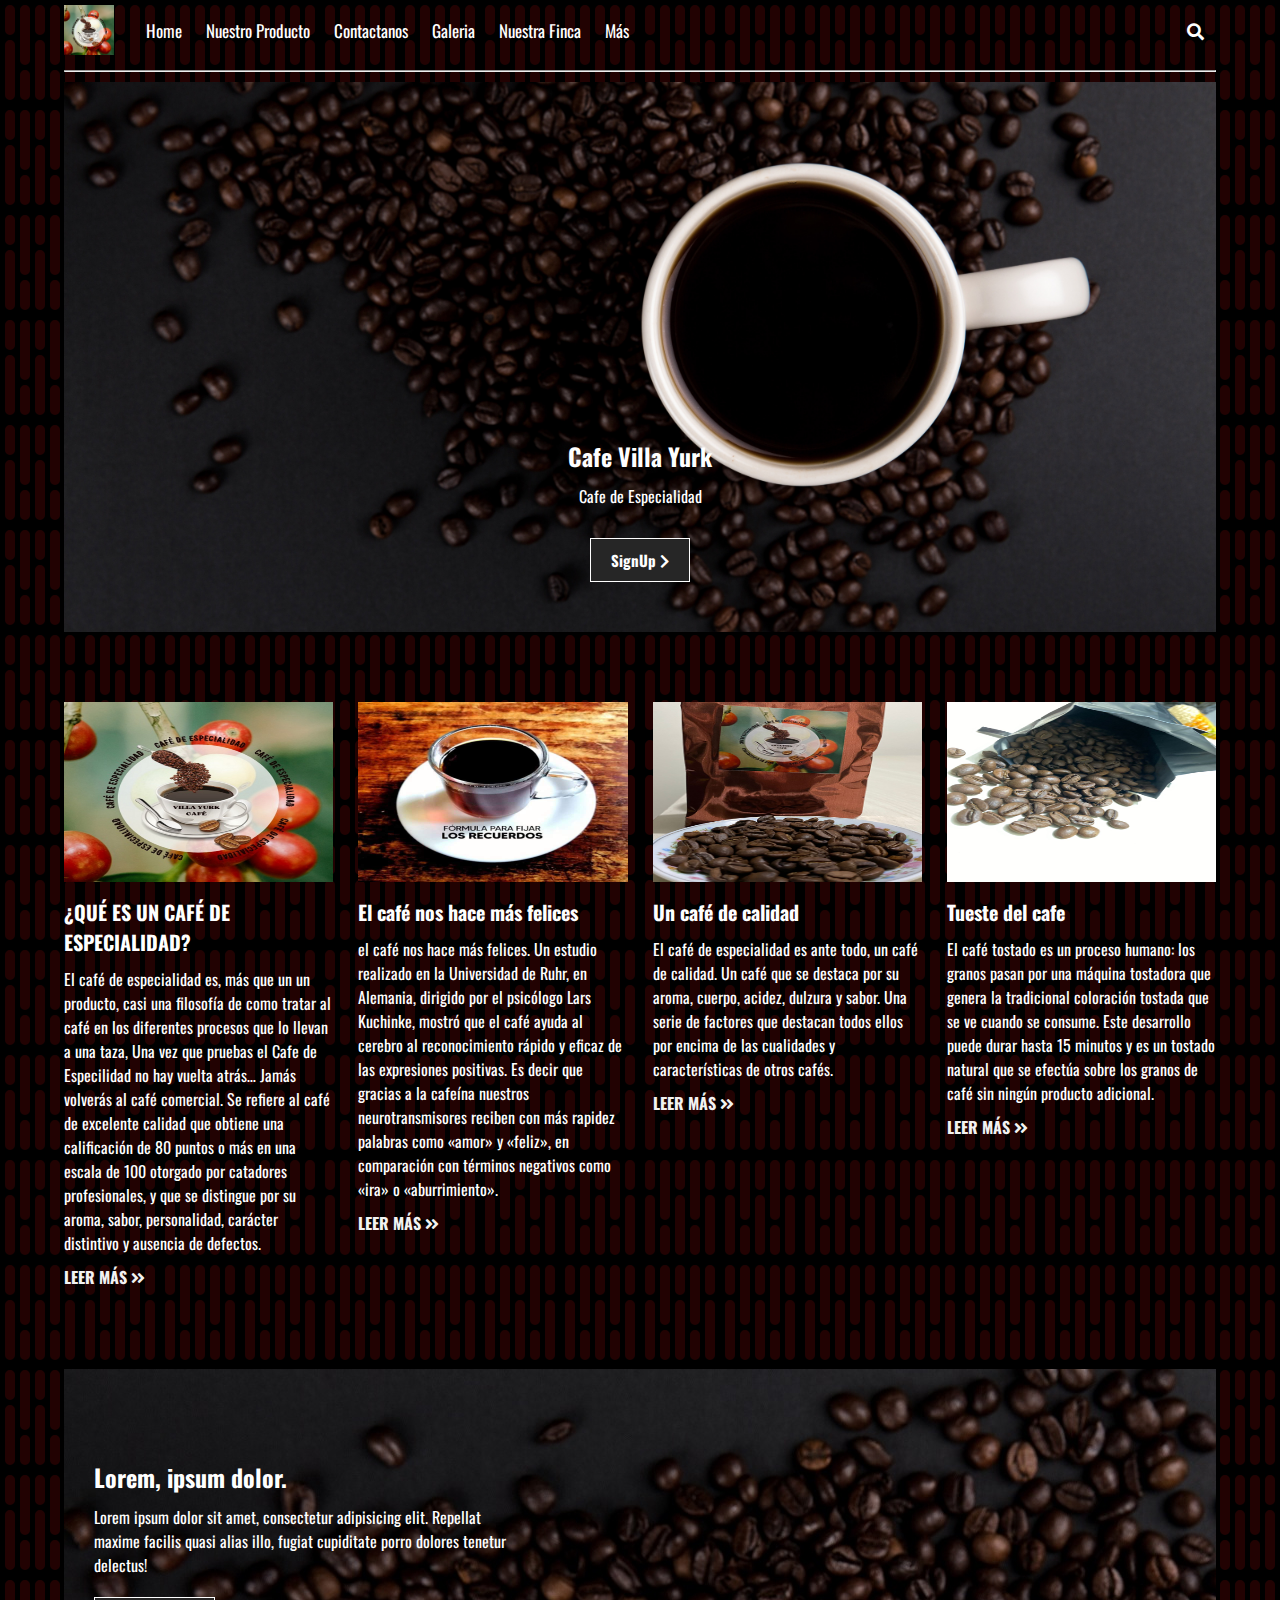
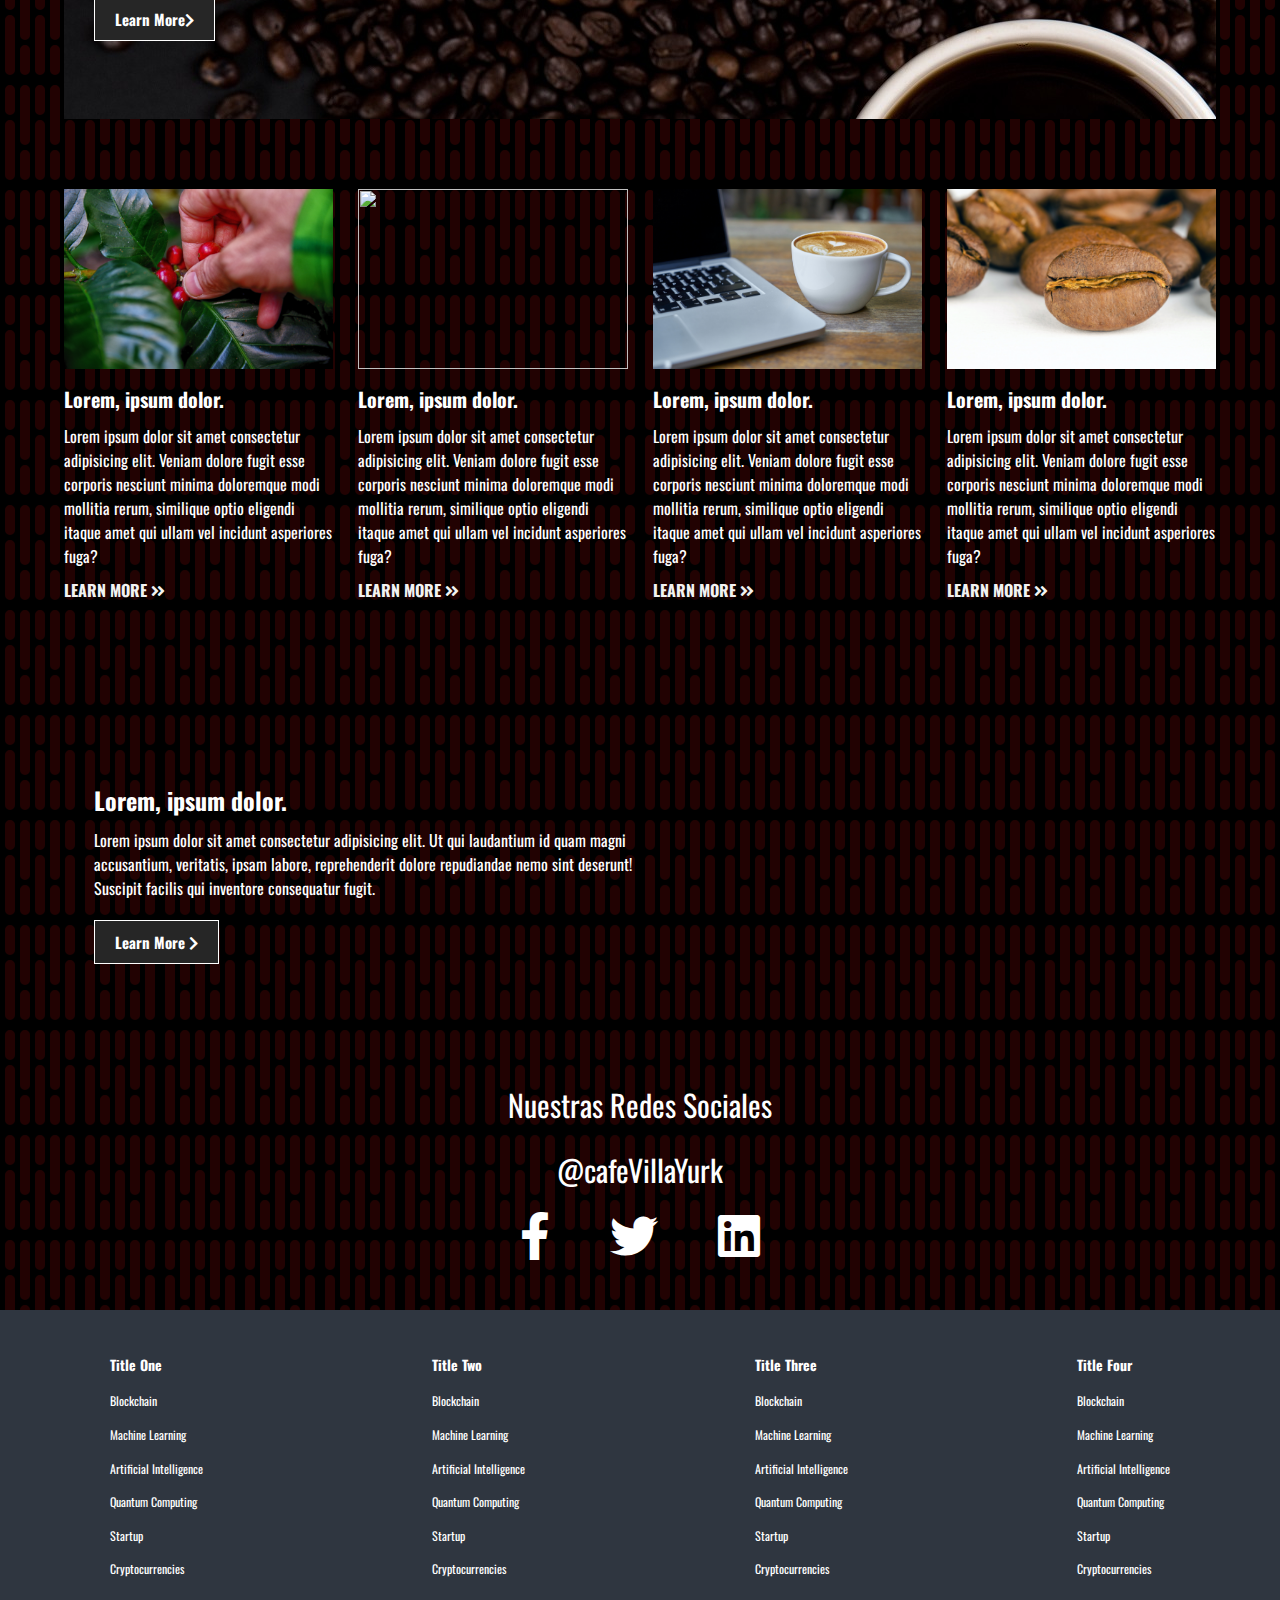
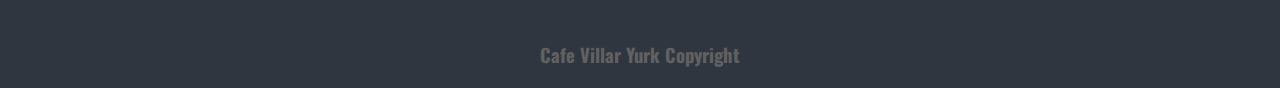
==== index.html @ a03559a6 "first commit" ====
<!DOCTYPE html>
<html lang="es">

<head>
  <meta charset="UTF-8">
  <meta name="viewport" content="width=device-width, initial-scale=1.0">
  <title>Cafe Villa Yurk</title>
  <!-- Font -->
  <link href="https://fonts.googleapis.com/css2?family=Oswald:wght@300;400;500&display=swap" rel="stylesheet">
  <!-- Font Awesome -->
  <link rel="stylesheet" href="https://cdnjs.cloudflare.com/ajax/libs/font-awesome/5.13.0/css/all.min.css">
  <!-- CUSTOM CSS -->
  <link rel="stylesheet" href="styles.css">
</head>

<body>

  <div class="menu-btn">
    <i class="fas fa-bars fa-2x"></i>
  </div>

  <div class="container">
    <!-- Navigation -->
    <nav class="nav-main">
      <!-- Brand -->
      <img src="img/brand.jpeg" alt="Villa Yurk Logo" class="nav-brand">
      <!-- Left Nav -->
      <ul class="nav-menu">
        <li>
          <a href="#">Home</a>
        </li>
        <li>
          <a href="#">Nuestro Producto</a>
        </li>
        <li>
          <a href="#">Contactanos</a>
        </li>
        <li>
          <a href="#">Galeria</a>
        </li>
        <li>
          <a href="#">Nuestra Finca</a>
        </li>
        <li>
          <a href="#">Más</a>
        </li>
      </ul>

      <!-- Right Nav -->
      <ul class="nav-menu-right">
        <li>
          <a href="#">
            <i class="fas fa-search"></i>
          </a>
        </li>
      </ul>
    </nav>
    <hr>

    <!-- SHOWCASE -->
    <header class="showcase">
      <h2>Cafe Villa Yurk</h2>
      <p>Cafe de Especialidad</p>
      <a href="#" class="btn">
        SignUp <i class="fas fa-chevron-right"></i>
      </a>
    </header>

    <!-- NEWS CARDS -->
    <div class="news-cards">
      <div>
        <img src="img/cafe1.jpeg" alt="" />
        <h3>¿QUÉ ES UN CAFÉ DE ESPECIALIDAD?</h3>
        <p>El café de especialidad es, más que un un producto, casi una filosofía de como tratar al café en los diferentes procesos que lo llevan a una taza, Una vez que pruebas el Cafe de Especilidad no hay vuelta atrás… Jamás volverás al café comercial. Se refiere al café de excelente calidad que obtiene una calificación de 80 puntos o más en una escala de 100 otorgado por catadores profesionales, y que se distingue por su aroma, sabor, personalidad, carácter distintivo y ausencia de defectos. 
        </p>
        <a href="#">Leer más <i class="fas fa-angle-double-right"></i></a>
      </div>
      <div>
        <img src="img/cafe2.jpeg" alt="" />
        <h3>El café nos hace más felices</h3>
        <p>el café nos hace más felices. Un estudio realizado en la Universidad de Ruhr, en Alemania, dirigido por el psicólogo Lars Kuchinke, mostró que el café ayuda al cerebro al reconocimiento rápido y eficaz de las expresiones positivas. Es decir que gracias a la cafeína nuestros neurotransmisores reciben con más rapidez palabras como «amor» y «feliz», en comparación con términos negativos como «ira» o «aburrimiento».
        </p>
        <a href="#">Leer más <i class="fas fa-angle-double-right"></i></a>
      </div>
      <div>
        <img src="img/cafe3.jpeg" alt="" />
        <h3>Un café de calidad</h3>
        <p>El café de especialidad es ante todo, un café de calidad. Un café que se destaca por su aroma, cuerpo, acidez, dulzura y sabor. Una serie de factores que destacan todos ellos por encima de las cualidades y características de otros cafés.
        </p>
        <a href="#">Leer más <i class="fas fa-angle-double-right"></i></a>
      </div>
      <div>
        <img src="img/cafe4.jpeg" alt="" />
        <h3>Tueste del cafe</h3>
        <p>El café tostado es un proceso humano: los granos pasan por una máquina tostadora que genera la tradicional coloración tostada que se ve cuando se consume. Este desarrollo puede durar hasta 15 minutos y es un tostado natural que se efectúa sobre los granos de café sin ningún producto adicional. 
        </p>
        <a href="#">Leer más <i class="fas fa-angle-double-right"></i></a>
      </div>
    </div>

    <!-- Card Banner 1-->
    <section class="cards-banner-one">
      <div class="content">
        <h2>Lorem, ipsum dolor.</h2>
        <!-- lorem 20 -->
        <p>Lorem ipsum dolor sit amet, consectetur adipisicing elit. Repellat maxime facilis quasi alias illo, fugiat
          cupiditate porro dolores tenetur delectus!</p>
        <a href="#" class="btn">Learn More<i class="fas fa-chevron-right"></i></a>
      </div>
    </section>

    <!-- NEWS CARDS -->
    <div class="news-cards">
      <div>
        <img src="img/cafe5.jpg" alt="" />
        <h3>Lorem, ipsum dolor.</h3>
        <p>Lorem ipsum dolor sit amet consectetur adipisicing elit. Veniam dolore fugit esse corporis nesciunt minima
          doloremque modi mollitia rerum, similique optio eligendi itaque amet qui ullam vel incidunt asperiores fuga?
        </p>
        <a href="#">Learn More <i class="fas fa-angle-double-right"></i></a>
      </div>
      <div>
        <img src="img/cafe6.jpg" alt="" />
        <h3>Lorem, ipsum dolor.</h3>
        <p>Lorem ipsum dolor sit amet consectetur adipisicing elit. Veniam dolore fugit esse corporis nesciunt minima
          doloremque modi mollitia rerum, similique optio eligendi itaque amet qui ullam vel incidunt asperiores fuga?
        </p>
        <a href="#">Learn More <i class="fas fa-angle-double-right"></i></a>
      </div>
      <div>
        <img src="img/cafe7.jpg" alt="" />
        <h3>Lorem, ipsum dolor.</h3>
        <p>Lorem ipsum dolor sit amet consectetur adipisicing elit. Veniam dolore fugit esse corporis nesciunt minima
          doloremque modi mollitia rerum, similique optio eligendi itaque amet qui ullam vel incidunt asperiores fuga?
        </p>
        <a href="#">Learn More <i class="fas fa-angle-double-right"></i></a>
      </div>
      <div>
        <img src="img/cafe8.jpg" alt="" />
        <h3>Lorem, ipsum dolor.</h3>
        <p>Lorem ipsum dolor sit amet consectetur adipisicing elit. Veniam dolore fugit esse corporis nesciunt minima
          doloremque modi mollitia rerum, similique optio eligendi itaque amet qui ullam vel incidunt asperiores fuga?
        </p>
        <a href="#">Learn More <i class="fas fa-angle-double-right"></i></a>
      </div>
    </div>

    <!-- third card -->
    <section class="cards-banner-two">
      <div class="content">
        <h2>Lorem, ipsum dolor.</h2>
        <!-- lorem 30 -->
        <p>Lorem ipsum dolor sit amet consectetur adipisicing elit. Ut qui laudantium id quam magni accusantium,
          veritatis, ipsam labore, reprehenderit dolore repudiandae nemo sint deserunt! Suscipit facilis qui inventore
          consequatur fugit.</p>
        <a href="#" class="btn">Learn More <i class="fas fa-chevron-right"></i></a>
      </div>
    </section>

    <!-- Follow -->
    <section class="social">
      <p>Nuestras Redes Sociales</p>
      <p>@cafeVillaYurk</p>
      <div class="links">
        <a href="https://facebook.com">
          <i class="fab fa-facebook-f"></i>
        </a>
        <a href="https://twitter.com">
          <i class="fab fa-twitter"></i>
        </a>
        <a href="https://linkdin.com">
          <i class="fab fa-linkedin"></i>
        </a>
      </div>
    </section>
  </div>

  <!-- Footer Links -->
  <div class="footer-links">
    <div class="footer-container">
      <ul>
        <li>
          <a href="#">
            <h3>Title One</h3>
          </a>
        </li>
        <li>
          <a href="#">Blockchain</a>
        </li>
        <li>
          <a href="#">Machine Learning</a>
        </li>
        <li>
          <a href="#">Artificial Intelligence</a>
        </li>
        <li>
          <a href="#">Quantum Computing</a>
        </li>
        <li>
          <a href="#">Startup</a>
        </li>
        <li>
          <a href="#">Cryptocurrencies</a>
        </li>
      </ul>
      <ul>
        <li>
          <a href="#">
            <h3>Title Two</h3>
          </a>
        </li>
        <li>
          <a href="#">Blockchain</a>
        </li>
        <li>
          <a href="#">Machine Learning</a>
        </li>
        <li>
          <a href="#">Artificial Intelligence</a>
        </li>
        <li>
          <a href="#">Quantum Computing</a>
        </li>
        <li>
          <a href="#">Startup</a>
        </li>
        <li>
          <a href="#">Cryptocurrencies</a>
        </li>
      </ul>
      <ul>
        <li>
          <a href="#">
            <h3>Title Three</h3>
          </a>
        </li>
        <li>
          <a href="#">Blockchain</a>
        </li>
        <li>
          <a href="#">Machine Learning</a>
        </li>
        <li>
          <a href="#">Artificial Intelligence</a>
        </li>
        <li>
          <a href="#">Quantum Computing</a>
        </li>
        <li>
          <a href="#">Startup</a>
        </li>
        <li>
          <a href="#">Cryptocurrencies</a>
        </li>
      </ul>
      <ul>
        <li>
          <a href="#">
            <h3>Title Four</h3>
          </a>
        </li>
        <li>
          <a href="#">Blockchain</a>
        </li>
        <li>
          <a href="#">Machine Learning</a>
        </li>
        <li>
          <a href="#">Artificial Intelligence</a>
        </li>
        <li>
          <a href="#">Quantum Computing</a>
        </li>
        <li>
          <a href="#">Startup</a>
        </li>
        <li>
          <a href="#">Cryptocurrencies</a>
        </li>
      </ul>
    </div>
  </div>

  <!-- Footer -->
  <footer class="footer">
    <h3>Cafe Villar Yurk Copyright</h3>
  </footer>

  <!-- Scroll Reveal -->
  <script src="https://unpkg.com/scrollreveal"></script>
  <script src="main.js"></script>
</body>

</html>
---- styles.css ----
/* Global */
* {
  box-sizing: border-box;
  margin: 0;
  padding: 0;
}

body {
  font-family: "Oswald", sans-serif;
  background-color: #000000;
  /* Pattern from https://www.heropatterns.com/ */
  background-image: url("data:image/svg+xml,%3Csvg xmlns='http://www.w3.org/2000/svg' width='80' height='105' viewBox='0 0 80 105'%3E%3Cg fill-rule='evenodd'%3E%3Cg id='death-star' fill='%23540606' fill-opacity='0.4'%3E%3Cpath d='M20 10a5 5 0 0 1 10 0v50a5 5 0 0 1-10 0V10zm15 35a5 5 0 0 1 10 0v50a5 5 0 0 1-10 0V45zM20 75a5 5 0 0 1 10 0v20a5 5 0 0 1-10 0V75zm30-65a5 5 0 0 1 10 0v50a5 5 0 0 1-10 0V10zm0 65a5 5 0 0 1 10 0v20a5 5 0 0 1-10 0V75zM35 10a5 5 0 0 1 10 0v20a5 5 0 0 1-10 0V10zM5 45a5 5 0 0 1 10 0v50a5 5 0 0 1-10 0V45zm0-35a5 5 0 0 1 10 0v20a5 5 0 0 1-10 0V10zm60 35a5 5 0 0 1 10 0v50a5 5 0 0 1-10 0V45zm0-35a5 5 0 0 1 10 0v20a5 5 0 0 1-10 0V10z' /%3E%3C/g%3E%3C/g%3E%3C/svg%3E");
  color: #1e272e;
  color: #fff;
  font-size: 16px;
}

a {
  color: #ffffff;
  text-decoration: none;
}

ul {
  list-style: none;
}

.container {
  width: 90%;
  margin: auto;
}

/* Navigation */
.nav-main {
  font-size: 17px;
  display: flex;
  justify-content: space-between;
  align-items: center;
  height: 60px;
  padding: 20px 0;
}

.nav-brand {
  width: 50px;
}

/* Navbar Left */
.nav-main ul {
  display: flex;
}

.nav-main ul li {
  padding: 10px;
}

.nav-main ul li a {
  padding: 2px;
}

.nav-main ul li a:hover {
  border-bottom: 2px solid #fff;
}

.nav-main ul.nav-menu {
  flex: 1;
  margin-left: 20px;
}

hr {
  margin: 10px 0;
}

/* Responsive Button */
.menu-btn {
  cursor: pointer;
  position: absolute;
  top: 15px;
  right: 30px;
  z-index: 2;
  display: none;
}

/* SHOWCASE */

.btn {
  cursor: pointer;
  display: inline-block;
  border: 0;
  font-weight: bold;
  padding: 10px 20px;
  background: #262626;
  color: #fff;
  font-size: 15px;
  border: 1px solid #fff;
}

.btn:hover {
  opacity: 0.9;
}

.showcase {
  width: 100%;
  height: 550px;
  background: url("./img/Baner1.jpg") no-repeat center center/cover;
  display: flex;
  flex-direction: column;
  align-items: center;
  text-align: center;
  justify-content: flex-end;
  padding-bottom: 50px;
  margin-bottom: 20px;
  color: #fff;
}

.showcase h2,
.showcase p {
  margin-bottom: 10px;
}

.showcase .btn {
  margin-top: 20px;
}

/* News Cards */
.news-cards {
  display: grid;
  grid-template-columns: repeat(4, 1fr);
  gap: 25px;
  margin: 70px 0;
}

.news-cards img {
  width: 100%;
  height: 180px;
}

.news-cards h3 {
  font-size: 20px;
  margin: 10px 0;
}

.news-cards a {
  padding: 10px 0;
  color: #f2f2f2;
  text-transform: uppercase;
  display: inline-block;
  font-weight: bold;
}

/* CARDS BANNER ONE */
.cards-banner-one {
  width: 100%;
  height: 350px;
  background: url("./img/Baner2.jpg");
  margin-bottom: 40px;
}

.cards-banner-one .content {
  width: 40%;
  padding: 90px 0 0 30px;
  color: #fff;
}

.cards-banner-one p,
.cards-banner-two p {
  margin: 10px 0 20px 0;
}

/* CARDS BANNER TWO*/
.cards-banner-two {
  width: 100%;
  height: 350px;
  background: url("./img/Baner3.jpg") no-repeat center center/cover;
}

.cards-banner-two .content {
  width: 50%;
  padding: 100px 0 0 30px;
}

/* Follow */
.social {
  margin: 50px;
}
.social p {
  text-align: center;
  font-size: 30px;
  margin-bottom: 20px;
}
.links {
  display: flex;
  align-items: center;
  justify-content: center;
}

.links a {
  margin: 0 30px;
}

.links a i {
  font-size: 3rem;
}

/* Links */
.footer-links {
  background: #2f3640;
  color: #616161;
  font-size: 12px;
  padding: 35px 0;
}

.footer-container {
  display: grid;
  grid-template-columns: repeat(4, 1fr);
  gap: 10px;
  align-items: flex-start;
  justify-content: center;
}

.footer-container ul {
  margin: 0 auto;
}

.footer-links li {
  line-height: 2.8;
}

.footer {
  background: #2f3640;
  color: #616161;
  font-size: 12px;
  padding: 20px 0;
  text-align: center;
  font-size: 1rem;
  padding-bottom: 20px;
}

/* Mobil */
@media (max-width: 700px) {
  .menu-btn {
    display: block;
  }

  .menu-btn:hover {
    opacity: 0.5;
  }

  .nav-main ul.nav-menu {
    display: block;
    position: absolute;
    top: 0;
    left: 0;
    background: #2f3640;
    width: 50%;
    height: 100%;
    border-right: #ccc 1px solid;
    opacity: 0.9;
    padding: 30px;
    transform: translateX(-500px);
    transition: transform 0.5s ease-in-out;
  }

  .nav-main ul.nav-menu li {
    padding: 20px;
    border-bottom: #ccc solid 1px;
    font-size: 14px;
  }
  .nav-main ul.nav-menu li:last-child {
    border-bottom: 0;
  }

  .nav-main ul.nav-menu.show {
    transform: translateX(-20px);
  }

  .nav-main ul.nav-menu-right {
    margin-right: 50px;
  }

  .news-cards {
    grid-template-columns: repeat(2, 1fr);
  }

  .cards-banner-one .content,
  .cards-banner-two .content {
    width: 80%;
  }

  .footer-links .footer-container {
    grid-template-columns: repeat(2, 1fr);
  }
}

@media (max-width: 500px) {
  .news-cards {
    grid-template-columns: 1fr;
  }

  .cards-banner-one .content,
  .cards-banner-two .content {
    width: 100%;
    padding: 60px 20px;
  }
  .footer-links .footer-container {
    grid-template-columns: 1fr;
  }

  .footer-links .footer-container ul {
    text-align: center;
  }
}
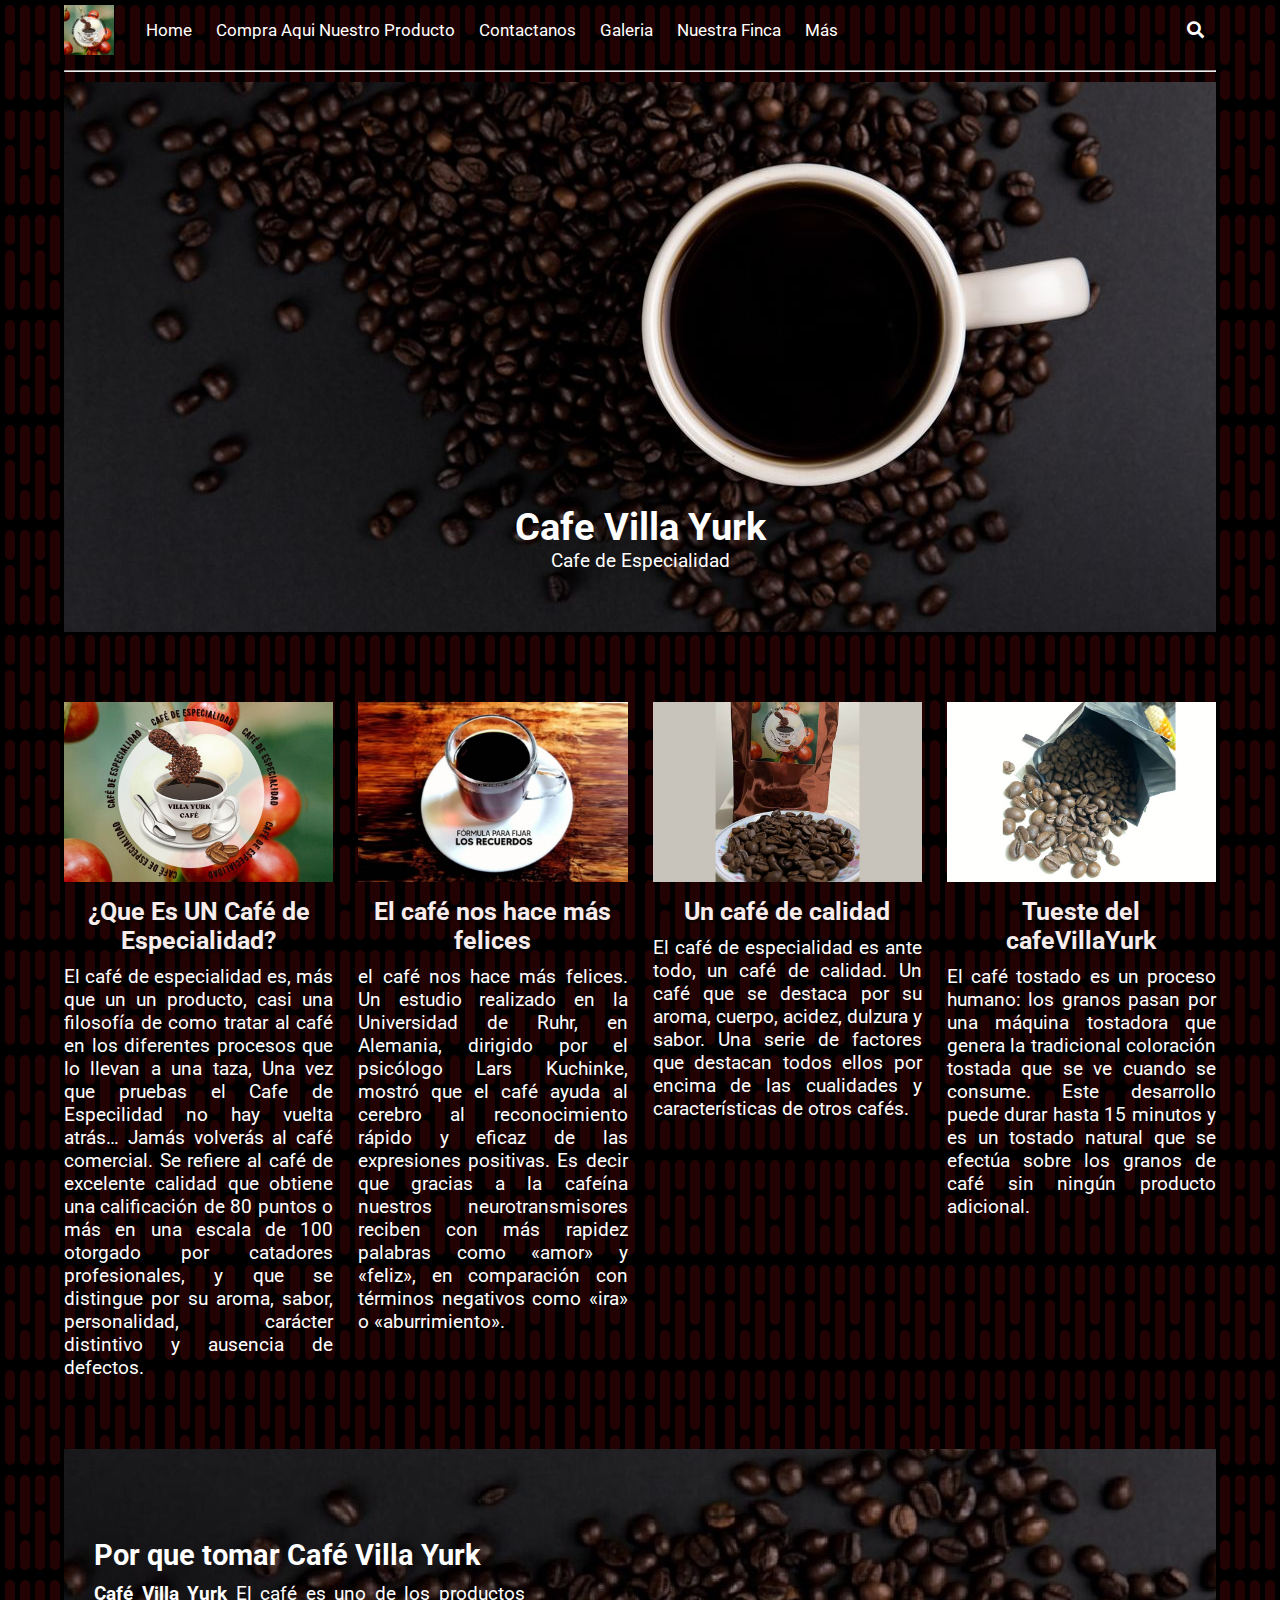
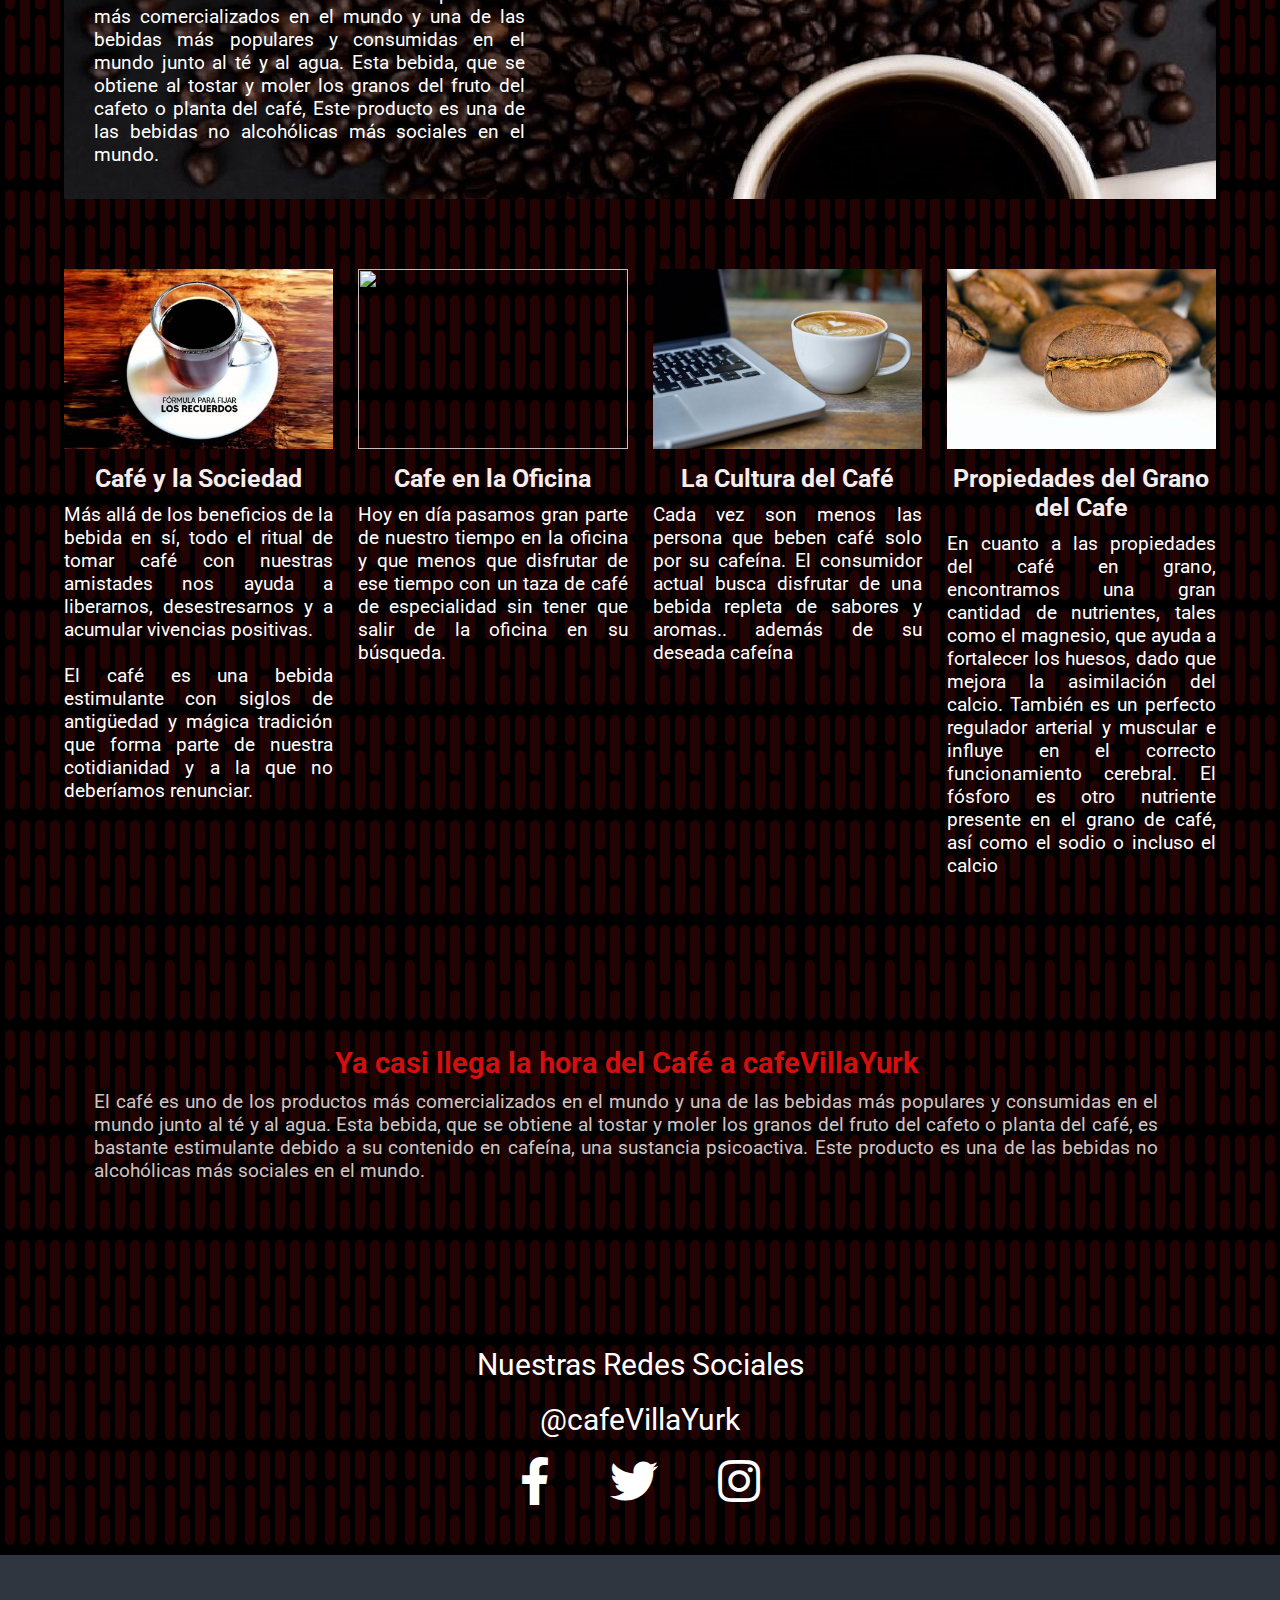
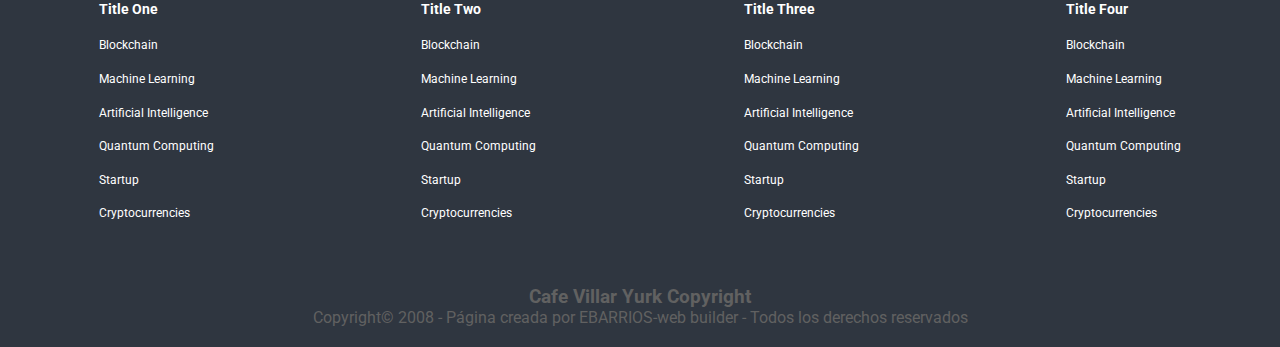
==== commit 1856a5ec: "pagina con galeria 08032022" ====
--- a/index.html
+++ b/index.html
@@ -4,13 +4,31 @@
 <head>
   <meta charset="UTF-8">
   <meta name="viewport" content="width=device-width, initial-scale=1.0">
-  <title>Cafe Villa Yurk</title>
+  
+  <link rel="shortcut icon" type="image/x-icon" href="img/cafeyurk.ico">
+  <meta name="robots" content='index, follow, max-image-preview:large, max,snippet:-1, max-video-preview:-1'/>
+  
+  
+  <title>[Cafe Villa Yurk] Venta de cafe en Bucaramanga</title>
+  <link rel="canonical" href="https://cafevillayurk.com.co/" />
+  <meta property="og:locale" content="es_ES" />
+  <meta property="og:type" content="website"/>
+  <meta property="og:title" content="[Cafe Villa Yurk] Venta de cafe en Bucaramanga"/>
+  <meta property="og:descripcion" content="venta de cafe organico en Bucaramaga cafevillayurk"/>
+
+  <meta name="descripcion" content=" venta de cafe organico en Bucaramaga cafevillayurk">
+  <meta name="palabra clave" content="cafe, café, venta, organico, especialidad, bucaramanga, villa, yurk, cafeVillaYurk, tostado, santander">
+  
   <!-- Font -->
-  <link href="https://fonts.googleapis.com/css2?family=Oswald:wght@300;400;500&display=swap" rel="stylesheet">
+  <link rel="preconnect" href="https://fonts.googleapis.com">
+<link rel="preconnect" href="https://fonts.gstatic.com" crossorigin>
+<link href="https://fonts.googleapis.com/css2?family=Roboto:wght@300&display=swap" rel="stylesheet">
+  <!-- <link href="https://fonts.googleapis.com/css2?family=Oswald:wght@300;400;500&display=swap" rel="stylesheet"> -->
   <!-- Font Awesome -->
   <link rel="stylesheet" href="https://cdnjs.cloudflare.com/ajax/libs/font-awesome/5.13.0/css/all.min.css">
   <!-- CUSTOM CSS -->
-  <link rel="stylesheet" href="styles.css">
+  <link rel="stylesheet" href="./css/styles.css">
+  
 </head>
 
 <body>
@@ -23,23 +41,23 @@
     <!-- Navigation -->
     <nav class="nav-main">
       <!-- Brand -->
-      <img src="img/brand.jpeg" alt="Villa Yurk Logo" class="nav-brand">
+      <img src="img/brand.jpeg" alt="venta de cafe" class="nav-brand">
       <!-- Left Nav -->
       <ul class="nav-menu">
         <li>
           <a href="#">Home</a>
         </li>
         <li>
-          <a href="#">Nuestro Producto</a>
-        </li>
-        <li>
-          <a href="#">Contactanos</a>
-        </li>
-        <li>
-          <a href="#">Galeria</a>
-        </li>
-        <li>
-          <a href="#">Nuestra Finca</a>
+          <a href="sites/tienda.html">Compra Aqui Nuestro Producto</a>
+        </li>
+        <li>
+          <a href="sites/contacto.html">Contactanos</a>
+        </li>
+        <li>
+          <a href="sites/galeria.html">Galeria</a>
+        </li>
+        <li>
+          <a href="sites/nuestra finca.html">Nuestra Finca</a>
         </li>
         <li>
           <a href="#">Más</a>
@@ -59,53 +77,52 @@
 
     <!-- SHOWCASE -->
     <header class="showcase">
-      <h2>Cafe Villa Yurk</h2>
+      <h1>Cafe Villa Yurk</h1>
       <p>Cafe de Especialidad</p>
-      <a href="#" class="btn">
-        SignUp <i class="fas fa-chevron-right"></i>
+      <!-- <a href="#" class="btn">
+        SignUp <i class="fas fa-chevron-right"></i> -->
       </a>
     </header>
 
     <!-- NEWS CARDS -->
     <div class="news-cards">
       <div>
-        <img src="img/cafe1.jpeg" alt="" />
-        <h3>¿QUÉ ES UN CAFÉ DE ESPECIALIDAD?</h3>
+        <img src="img/cafe1.jpg" alt="" />
+        <h3>¿Que Es UN Café de Especialidad?</h3>
         <p>El café de especialidad es, más que un un producto, casi una filosofía de como tratar al café en los diferentes procesos que lo llevan a una taza, Una vez que pruebas el Cafe de Especilidad no hay vuelta atrás… Jamás volverás al café comercial. Se refiere al café de excelente calidad que obtiene una calificación de 80 puntos o más en una escala de 100 otorgado por catadores profesionales, y que se distingue por su aroma, sabor, personalidad, carácter distintivo y ausencia de defectos. 
         </p>
-        <a href="#">Leer más <i class="fas fa-angle-double-right"></i></a>
-      </div>
-      <div>
-        <img src="img/cafe2.jpeg" alt="" />
+        <!-- <a href="#">Leer más <i class="fas fa-angle-double-right"></i></a> -->
+      </div>
+      <div>
+        <img src="img/cafe2.jpg" alt="" />
         <h3>El café nos hace más felices</h3>
         <p>el café nos hace más felices. Un estudio realizado en la Universidad de Ruhr, en Alemania, dirigido por el psicólogo Lars Kuchinke, mostró que el café ayuda al cerebro al reconocimiento rápido y eficaz de las expresiones positivas. Es decir que gracias a la cafeína nuestros neurotransmisores reciben con más rapidez palabras como «amor» y «feliz», en comparación con términos negativos como «ira» o «aburrimiento».
         </p>
-        <a href="#">Leer más <i class="fas fa-angle-double-right"></i></a>
-      </div>
-      <div>
-        <img src="img/cafe3.jpeg" alt="" />
+        <!-- <a href="#">Leer más <i class="fas fa-angle-double-right"></i></a> -->
+      </div>
+      <div>
+        <img src="img/cafe3.jpg" alt="" />
         <h3>Un café de calidad</h3>
         <p>El café de especialidad es ante todo, un café de calidad. Un café que se destaca por su aroma, cuerpo, acidez, dulzura y sabor. Una serie de factores que destacan todos ellos por encima de las cualidades y características de otros cafés.
         </p>
-        <a href="#">Leer más <i class="fas fa-angle-double-right"></i></a>
-      </div>
-      <div>
-        <img src="img/cafe4.jpeg" alt="" />
-        <h3>Tueste del cafe</h3>
+        <!-- <a href="#">Leer más <i class="fas fa-angle-double-right"></i></a> -->
+      </div>
+      <div>
+        <img src="img/cafe4.jpg" alt="" />
+        <h3>Tueste del cafeVillaYurk</h3>
         <p>El café tostado es un proceso humano: los granos pasan por una máquina tostadora que genera la tradicional coloración tostada que se ve cuando se consume. Este desarrollo puede durar hasta 15 minutos y es un tostado natural que se efectúa sobre los granos de café sin ningún producto adicional. 
         </p>
-        <a href="#">Leer más <i class="fas fa-angle-double-right"></i></a>
+        <!-- <a href="#">Leer más <i class="fas fa-angle-double-right"></i></a> -->
       </div>
     </div>
 
     <!-- Card Banner 1-->
     <section class="cards-banner-one">
       <div class="content">
-        <h2>Lorem, ipsum dolor.</h2>
+        <h2>Por que tomar Café Villa Yurk</h2>
         <!-- lorem 20 -->
-        <p>Lorem ipsum dolor sit amet, consectetur adipisicing elit. Repellat maxime facilis quasi alias illo, fugiat
-          cupiditate porro dolores tenetur delectus!</p>
-        <a href="#" class="btn">Learn More<i class="fas fa-chevron-right"></i></a>
+        <p><strong> Café Villa Yurk </strong>El café es uno de los productos más comercializados en el mundo y una de las bebidas más populares y consumidas en el mundo junto al té y al agua. Esta bebida, que se obtiene al tostar y moler los granos del fruto del cafeto o planta del café, Este producto es una de las bebidas no alcohólicas más sociales en el mundo.</p>
+        <!-- <a href="#" class="btn">Learn More<i class="fas fa-chevron-right"></i></a> -->
       </div>
     </section>
 
@@ -113,47 +130,42 @@
     <div class="news-cards">
       <div>
         <img src="img/cafe5.jpg" alt="" />
-        <h3>Lorem, ipsum dolor.</h3>
-        <p>Lorem ipsum dolor sit amet consectetur adipisicing elit. Veniam dolore fugit esse corporis nesciunt minima
-          doloremque modi mollitia rerum, similique optio eligendi itaque amet qui ullam vel incidunt asperiores fuga?
-        </p>
-        <a href="#">Learn More <i class="fas fa-angle-double-right"></i></a>
+        <h3>Café y la Sociedad</h3>
+        <p>Más allá de los beneficios de la bebida en sí, todo el ritual de tomar café con nuestras amistades nos ayuda a liberarnos, desestresarnos y a acumular vivencias positivas.<br><br>
+          El café es una bebida estimulante con siglos de antigüedad y mágica tradición que forma parte de nuestra cotidianidad y a la que no deberíamos renunciar.
+        </p>
+        <!-- <a href="#">Leer mas <i class="fas fa-angle-double-right"></i></a> -->
       </div>
       <div>
         <img src="img/cafe6.jpg" alt="" />
-        <h3>Lorem, ipsum dolor.</h3>
-        <p>Lorem ipsum dolor sit amet consectetur adipisicing elit. Veniam dolore fugit esse corporis nesciunt minima
-          doloremque modi mollitia rerum, similique optio eligendi itaque amet qui ullam vel incidunt asperiores fuga?
-        </p>
-        <a href="#">Learn More <i class="fas fa-angle-double-right"></i></a>
+        <h3>Cafe en la Oficina</h3>
+        <p>Hoy en día pasamos gran parte de nuestro tiempo en la oficina y que menos que disfrutar de ese tiempo con un taza de café de especialidad sin tener que salir de la oficina en su búsqueda.
+        </p>
+        <!-- <a href="#">Learn More <i class="fas fa-angle-double-right"></i></a> -->
       </div>
       <div>
         <img src="img/cafe7.jpg" alt="" />
-        <h3>Lorem, ipsum dolor.</h3>
-        <p>Lorem ipsum dolor sit amet consectetur adipisicing elit. Veniam dolore fugit esse corporis nesciunt minima
-          doloremque modi mollitia rerum, similique optio eligendi itaque amet qui ullam vel incidunt asperiores fuga?
-        </p>
-        <a href="#">Learn More <i class="fas fa-angle-double-right"></i></a>
+        <h3>La Cultura del Café</h3>
+        <p> Cada vez son menos las persona que beben café solo por su cafeína. El consumidor actual busca disfrutar de una bebida repleta de sabores y aromas.. además de su deseada cafeína
+        </p>
+        <!-- <a href="#">Learn More <i class="fas fa-angle-double-right"></i></a> -->
       </div>
       <div>
         <img src="img/cafe8.jpg" alt="" />
-        <h3>Lorem, ipsum dolor.</h3>
-        <p>Lorem ipsum dolor sit amet consectetur adipisicing elit. Veniam dolore fugit esse corporis nesciunt minima
-          doloremque modi mollitia rerum, similique optio eligendi itaque amet qui ullam vel incidunt asperiores fuga?
-        </p>
-        <a href="#">Learn More <i class="fas fa-angle-double-right"></i></a>
+        <h3>Propiedades del Grano del Cafe</h3>
+        <p>En cuanto a las propiedades del café en grano, encontramos una gran cantidad de nutrientes, tales como el magnesio, que ayuda a fortalecer los huesos, dado que mejora la asimilación del calcio. También es un perfecto regulador arterial y muscular e influye en el correcto funcionamiento cerebral.  El fósforo es otro nutriente presente en el grano de café, así como el sodio o incluso el calcio
+        </p>
+        <!-- <a href="#">Learn More <i class="fas fa-angle-double-right"></i></a> -->
       </div>
     </div>
 
     <!-- third card -->
     <section class="cards-banner-two">
       <div class="content">
-        <h2>Lorem, ipsum dolor.</h2>
+        <h2>Ya casi llega la hora del Café a cafeVillaYurk</h2>
         <!-- lorem 30 -->
-        <p>Lorem ipsum dolor sit amet consectetur adipisicing elit. Ut qui laudantium id quam magni accusantium,
-          veritatis, ipsam labore, reprehenderit dolore repudiandae nemo sint deserunt! Suscipit facilis qui inventore
-          consequatur fugit.</p>
-        <a href="#" class="btn">Learn More <i class="fas fa-chevron-right"></i></a>
+        <p>El café es uno de los productos más comercializados en el mundo y una de las bebidas más populares y consumidas en el mundo junto al té y al agua. Esta bebida, que se obtiene al tostar y moler los granos del fruto del cafeto o planta del café, es bastante estimulante debido a su contenido en cafeína, una sustancia psicoactiva. Este producto es una de las bebidas no alcohólicas más sociales en el mundo.</p>
+        <!-- <a href="#" class="btn">Learn More <i class="fas fa-chevron-right"></i></a> -->
       </div>
     </section>
 
@@ -168,8 +180,8 @@
         <a href="https://twitter.com">
           <i class="fab fa-twitter"></i>
         </a>
-        <a href="https://linkdin.com">
-          <i class="fab fa-linkedin"></i>
+        <a href="https:instagram.com/">
+          <i class="fab fa-instagram"></i>
         </a>
       </div>
     </section>
@@ -284,6 +296,7 @@
   <!-- Footer -->
   <footer class="footer">
     <h3>Cafe Villar Yurk Copyright</h3>
+    <div id="copyright">Copyright&copy; 2008 - Página creada por EBARRIOS-web builder - Todos los derechos reservados</div>
   </footer>
 
   <!-- Scroll Reveal -->
--- a/css/styles.css
+++ b/css/styles.css
@@ -0,0 +1,397 @@
+/* Global */
+* {
+  box-sizing: border-box;
+  margin: 0;
+  padding: 0;
+}
+
+body {
+  /* font-family: "Arial", sans-serif; */
+  font-family: 'Roboto', sans-serif;
+  background-color: #000000;
+  /* Pattern from https://www.heropatterns.com/ */
+  background-image: url("data:image/svg+xml,%3Csvg xmlns='http://www.w3.org/2000/svg' width='80' height='105' viewBox='0 0 80 105'%3E%3Cg fill-rule='evenodd'%3E%3Cg id='death-star' fill='%23540606' fill-opacity='0.4'%3E%3Cpath d='M20 10a5 5 0 0 1 10 0v50a5 5 0 0 1-10 0V10zm15 35a5 5 0 0 1 10 0v50a5 5 0 0 1-10 0V45zM20 75a5 5 0 0 1 10 0v20a5 5 0 0 1-10 0V75zm30-65a5 5 0 0 1 10 0v50a5 5 0 0 1-10 0V10zm0 65a5 5 0 0 1 10 0v20a5 5 0 0 1-10 0V75zM35 10a5 5 0 0 1 10 0v20a5 5 0 0 1-10 0V10zM5 45a5 5 0 0 1 10 0v50a5 5 0 0 1-10 0V45zm0-35a5 5 0 0 1 10 0v20a5 5 0 0 1-10 0V10zm60 35a5 5 0 0 1 10 0v50a5 5 0 0 1-10 0V45zm0-35a5 5 0 0 1 10 0v20a5 5 0 0 1-10 0V10z' /%3E%3C/g%3E%3C/g%3E%3C/svg%3E");
+  color: #1e272e;
+  color: #fff;
+  font-size: 19px;
+  text-align: justify;
+
+}
+
+a {
+  color: #ffffff;
+  text-decoration: none;
+}
+
+ul {
+  list-style: none;
+}
+
+.container {
+  width: 90%;
+  margin: auto;
+}
+
+/* Navigation */
+.nav-main {
+  font-size: 17px;
+  display: flex;
+  justify-content: space-between;
+  align-items: center;
+  height: 60px;
+  padding: 20px 0;
+}
+
+.nav-brand {
+  width: 50px;
+}
+
+/* Navbar Left */
+.nav-main ul {
+  display: flex;
+}
+
+.nav-main ul li {
+  padding: 10px;
+}
+
+.nav-main ul li a {
+  padding: 2px;
+}
+
+.nav-main ul li a:hover {
+  border-bottom: 2px solid #fff;
+}
+
+.nav-main ul.nav-menu {
+  flex: 1;
+  margin-left: 20px;
+}
+
+hr {
+  margin: 10px 0;
+}
+
+/* Responsive Button */
+.menu-btn {
+  cursor: pointer;
+  position: absolute;
+  top: 15px;
+  right: 30px;
+  z-index: 2;
+  display: none;
+}
+
+/* SHOWCASE */
+
+.btn {
+  cursor: pointer;
+  display: inline-block;
+  border: 0;
+  font-weight: bold;
+  padding: 10px 20px;
+  background: #262626;
+  color: #fff;
+  font-size: 15px;
+  border: 1px solid #fff;
+}
+
+.btn:hover {
+  opacity: 0.9;
+}
+
+.showcase {
+  width: 100%;
+  height: 550px;
+  background: url("../img/Baner1.jpg") no-repeat center center/cover;
+  display: flex;
+  flex-direction: column;
+  align-items: center;
+  text-align: center;
+  justify-content: flex-end;
+  padding-bottom: 50px;
+  margin-bottom: 20px;
+  color: #fff;
+}
+
+.showcase h2,
+.showcase p {
+  margin-bottom: 10px;
+}
+
+.showcase .btn {
+  margin-top: 20px;
+}
+
+/* News Cards */
+.news-cards {
+  display: grid;
+  grid-template-columns: repeat(4, 1fr);
+  gap: 25px;
+  margin: 70px 0;
+}
+
+.news-cards img {
+  width: 100%;
+  height: 180px;
+}
+
+.news-cards h3 {
+  font-size: 25px;
+  margin: 10px 0;
+  color: #f8ecec;
+  font-weight: bold;
+  text-align: center;
+  text-shadow: 2px 2px 2px rgb(7, 7, 6);
+}
+
+.news-cards a {
+  padding: 10px 0;
+  color: #f2f2f2;
+  text-transform: uppercase;
+  display: inline-block;
+  font-weight: bold;
+}
+
+/* CARDS BANNER ONE */
+.cards-banner-one {
+  width: 100%;
+  height: 350px;
+  background: url("../img/Baner2.jpg");
+  margin-bottom: 40px;
+}
+
+.cards-banner-one .content {
+  width: 40%;
+  padding: 90px 0 0 30px;
+  color: #fff;
+}
+
+.cards-banner-one p,
+.cards-banner-two p {
+  margin: 10px 0 20px 0;
+}
+
+/* CARDS BANNER TWO*/
+.cards-banner-two {
+  width: 100%;
+  height: 350px;
+  background: url("../img/Baner3.jpg") no-repeat center center/cover;
+  color: rgb(209, 195, 195);
+  text-shadow: 2px 2px 2px rgb(7, 7, 6);
+   
+}
+
+.cards-banner-two h2 {
+  color: rgb(212, 14, 14);
+  text-align: center;
+}
+
+
+.cards-banner-two .content {
+  width: 95%;
+  padding: 100px 0 0 30px;
+  
+}
+
+/* Follow */
+.social {
+  margin: 50px;
+}
+.social p {
+  text-align: center;
+  font-size: 30px;
+  margin-bottom: 20px;
+}
+.links {
+  display: flex;
+  align-items: center;
+  justify-content: center;
+}
+
+.links a {
+  margin: 0 30px;
+}
+
+.links a i {
+  font-size: 3rem;
+}
+
+/* Links */
+.footer-links {
+  background: #2f3640;
+  color: #616161;
+  font-size: 12px;
+  padding: 35px 0;
+}
+
+.footer-container {
+  display: grid;
+  grid-template-columns: repeat(4, 1fr);
+  gap: 10px;
+  align-items: flex-start;
+  justify-content: center;
+}
+
+.footer-container ul {
+  margin: 0 auto;
+}
+
+.footer-links li {
+  line-height: 2.8;
+}
+
+.footer {
+  background: #2f3640;
+  color: #616161;
+  font-size: 12px;
+  padding: 20px 0;
+  text-align: center;
+  font-size: 1rem;
+  padding-bottom: 20px;
+}
+
+/* Mobil */
+@media (max-width: 700px) {
+  .menu-btn {
+    display: block;
+  }
+
+  .menu-btn:hover {
+    opacity: 0.5;
+  }
+
+  .nav-main ul.nav-menu {
+    display: block;
+    position: absolute;
+    top: 0;
+    left: 0;
+    background: #2f3640;
+    width: 50%;
+    height: 100%;
+    border-right: #ccc 1px solid;
+    opacity: 0.9;
+    padding: 30px;
+    transform: translateX(-500px);
+    transition: transform 0.5s ease-in-out;
+  }
+
+  .nav-main ul.nav-menu li {
+    padding: 20px;
+    border-bottom: #ccc solid 1px;
+    font-size: 14px;
+  }
+  .nav-main ul.nav-menu li:last-child {
+    border-bottom: 0;
+  }
+
+  .nav-main ul.nav-menu.show {
+    transform: translateX(-20px);
+  }
+
+  .nav-main ul.nav-menu-right {
+    margin-right: 50px;
+  }
+
+  .news-cards {
+    grid-template-columns: repeat(2, 1fr);
+  }
+
+  .cards-banner-one .content,
+  .cards-banner-two .content {
+    width: 80%;
+  }
+
+  .footer-links .footer-container {
+    grid-template-columns: repeat(2, 1fr);
+  }
+}
+
+@media (max-width: 500px) {
+  .news-cards {
+    grid-template-columns: 1fr;
+  }
+
+  .cards-banner-one .content,
+  .cards-banner-two .content {
+    width: 100%;
+    padding: 60px 20px;
+    
+  }
+  .footer-links .footer-container {
+    grid-template-columns: 1fr;
+  }
+
+  .footer-links .footer-container ul {
+    text-align: center;
+  }
+}
+
+
+/*pagina finca*/
+
+/* baner principal*/
+
+
+
+.btn {
+  cursor: pointer;
+  display: inline-block;
+  border: 0;
+  font-weight: bold;
+  padding: 10px 20px;
+  background: #262626;
+  color: #fff;
+  font-size: 15px;
+  border: 1px solid #fff;
+}
+
+.btn:hover {
+  opacity: 0.9;
+}
+
+.fincabaner {
+  width: 100%;
+  height: 550px;
+  background: url("../img/finca1.jpg") no-repeat center center/cover;
+  display: flex;
+  flex-direction: column;
+  align-items: center;
+  text-align: center;
+  justify-content: flex-end;
+  padding-bottom: 50px;
+  margin-bottom: 20px;
+  color: #fff;
+}
+
+
+.fincabaner h2,
+.fincabaner p {
+  margin-bottom: 10px;
+}
+
+.fincabaner .btn {
+  margin-top: 20px;
+}
+
+.section-title{
+
+  text-align: center;
+
+}
+
+/*contacto*/
+
+.showcase3 {
+  width: 100%;
+  height: 550px;
+  background: url("../img/Baner25.jpg") no-repeat center center/cover;
+  display: flex;
+  flex-direction: column;
+  align-items: center;
+  text-align: center;
+  justify-content: flex-end;
+  padding-bottom: 50px;
+  margin-bottom: 20px;
+  color: #fff;
+}